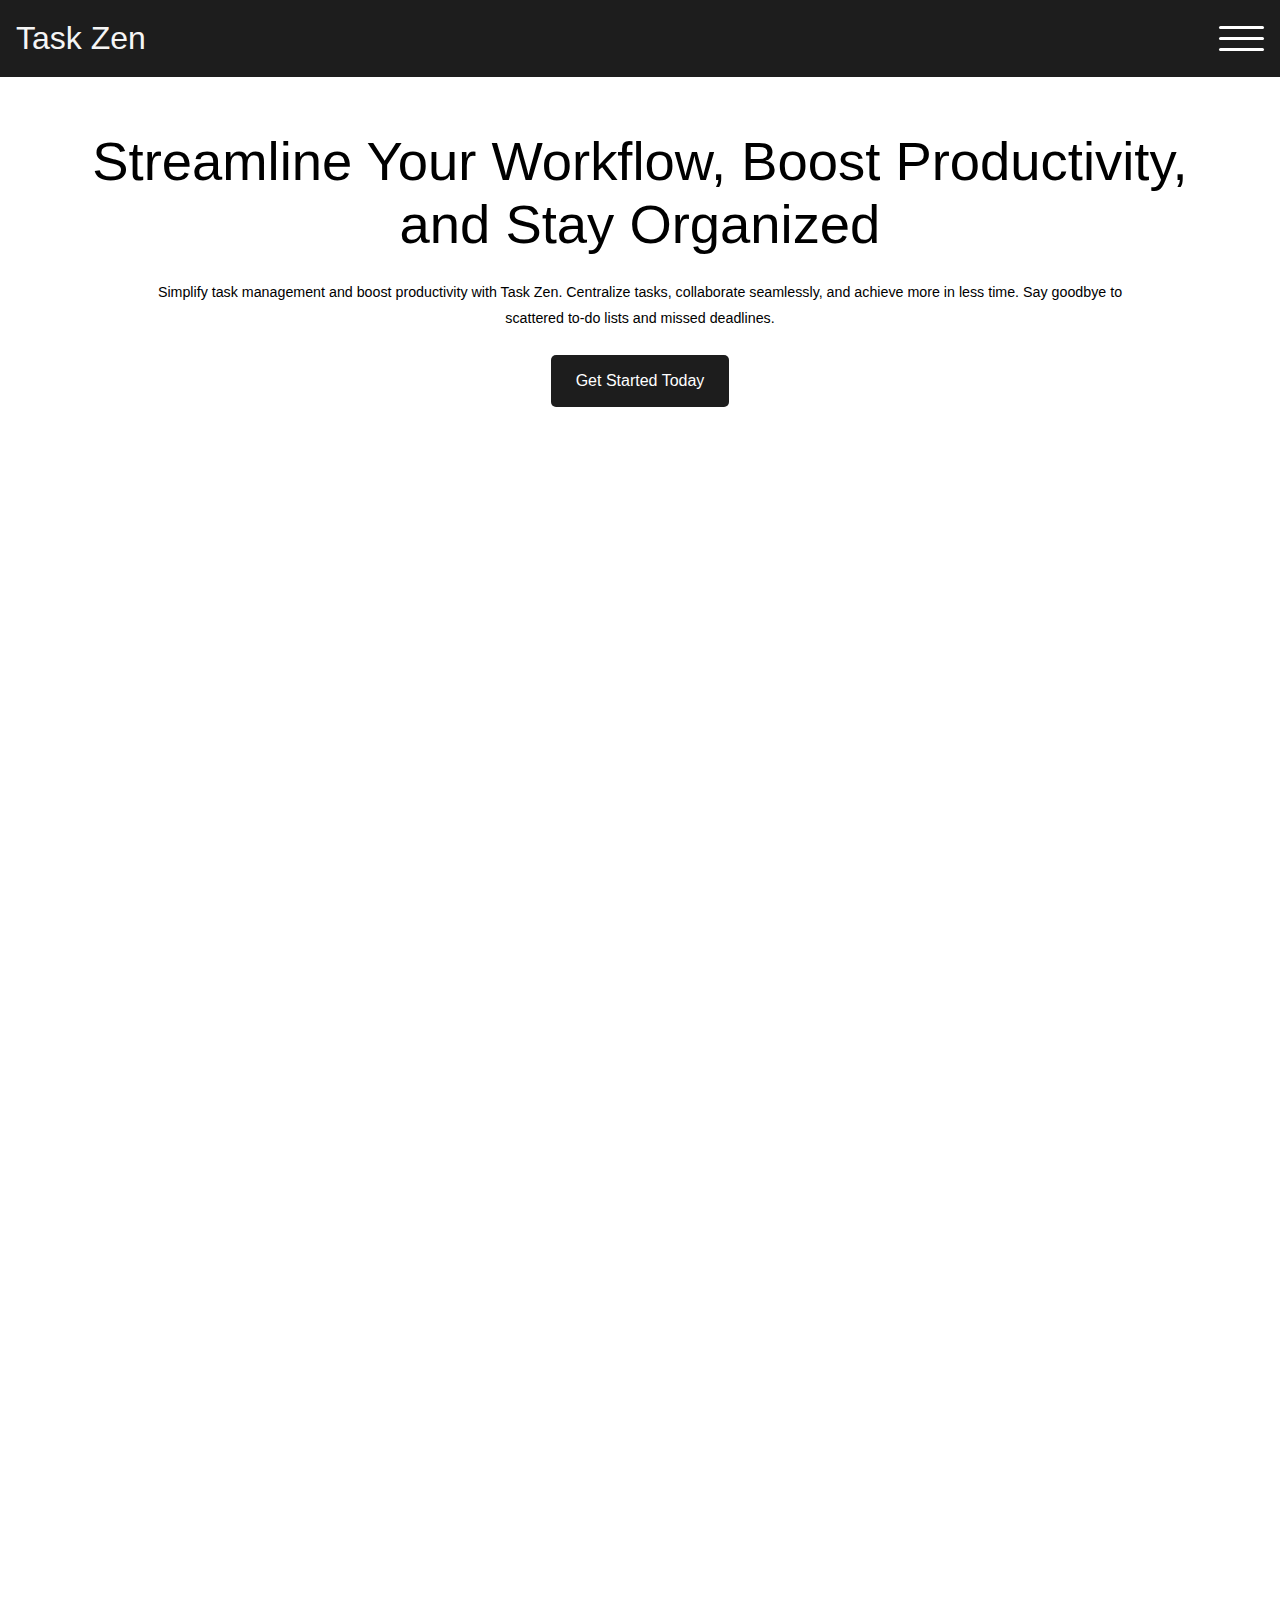
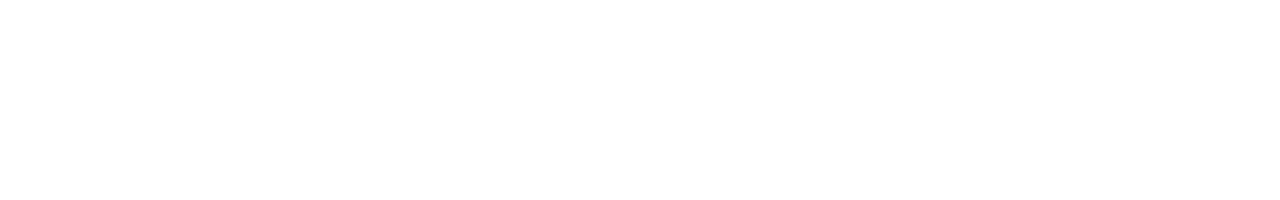
==== index.html @ aa2b737e "continue" ====
<!DOCTYPE html>
<html lang="en">
<head>
    <meta charset="UTF-8">
    <meta name="viewport" content="width=device-width, initial-scale=1.0">
    <title>Home Page</title>

    <!-- Google Fonts -->
    <link rel="preconnect" href="https://fonts.googleapis.com">
<link rel="preconnect" href="https://fonts.gstatic.com" crossorigin>
<link href="https://fonts.googleapis.com/css2?family=Poppins:ital,wght@0,100;0,200;0,300;0,400;0,500;0,600;0,700;0,800;0,900;1,100;1,200;1,300;1,400;1,500;1,600;1,700;1,800;1,900&display=swap" rel="stylesheet">

    <!-- Custom Styles -->
    <link rel="stylesheet" href="css/main.css">
    <link rel="stylesheet" href="css/utilities.css">
    <link rel="stylesheet" href="css/index.css">

    <!-- CDJNS -->
    <link rel="stylesheet" href="https://cdnjs.cloudflare.com/ajax/libs/font-awesome/6.5.1/css/all.min.css" integrity="sha512-DTOQO9RWCH3ppGqcWaEA1BIZOC6xxalwEsw9c2QQeAIftl+Vegovlnee1c9QX4TctnWMn13TZye+giMm8e2LwA==" crossorigin="anonymous" referrerpolicy="no-referrer" />

</head>
<body>
    
    <!-- Header / Navigation-->
    <header class="navbar">
        <div class="container">
            <nav class="navbar__navigation">
                <a href="#" class="navbar__nav-title | fw-500">Task Zen</a>
                <div class="hamburger-menu">
                    <div class="line"></div>
                    <div class="line"></div>
                    <div class="line"></div>
                </div>
                <ul class="navbar__nav-links">
                    <li><a href="#features">FEATURES</a></li>
                    <li><a href="#pricing">PRICING</a></li>
                    <li><a href="#about-us">ABOUT US</a></li>
                    <li><a href="#faq">FAQ</a></li>
                    <li><a href="#contact">CONTACT</a></li>
                    <li><button class="btn btn-primary">Login</button></li>
                    <li><button class="btn btn-secondary">Sign Up</button></li>
                </ul>
            </nav>
        </div>
    </header>

    <section class="hero-section">
       <div class="container grid">
        <div class="hero-section__hero-content">
            <h1 class="h1">Streamline Your Workflow, Boost Productivity, and Stay Organized</h1>
            <p class="paragraph">
                Simplify task management and boost productivity with Task Zen. Centralize tasks, collaborate seamlessly, and achieve more in less time. Say goodbye to scattered to-do lists and missed deadlines.
            </p>
            <button class="btn btn-primary">
                Get Started Today
            </button>
        </div>
        <img src="" alt="">
       </div>
    </section>

</body>
</html>
---- css/main.css ----
:root {
    
    /* Colors */

    --clr-accent-900: #7ADFBB;
    --clr-accent-800: #F87060;

    --clr-primary-900: #FFFFFF;
    --clr-primary-800: #F5F5F5;

    --clr-secondary-900: #1D1D1D;
    --clr-secondary-800: #102542;

    --bg-primary: var(--clr-primary-900);
    --bg-secondary: var(--clr-primary-800);

    --clr-nav-link:  var(--clr-secondary-900);
    --clr-footer-link: var(--clr-primary-800);

    /* Font Size */

    --fs-100: 0.3916rem; /* Paragraph */
    --fs-200: 0.4916rem; /* Paragraph */
    --fs-300: 0.6916rem; /* Paragraph */
    --fs-400: 0.8916rem; /* Paragraph, Heading 6 */

    --fs-500: 2rem; /* Heading 5 */
    --fs-600: 2.75rem; /* Heading 4 */
    --fs-700: 3rem; /* Heading 3 */
    --fs-800: 3.5rem; /* Heading 2 */
    --fs-900: 3.4rem; /* Heading 1 */

    /* Font Family */
    --ff-primary: "Poppins", sans-serif;
    --ff-secondary: "Poppins", sans-serif;

    /* Font Weight */
    --fw-100: 100;
    --fw-200: 200;
    --fw-300: 300;
    --fw-400: 400;
    --fw-500: 500;
    --fw-600: 600;
    --fw-700: 700;
    --fw-800: 800;
    --fw-900: 900;

  

}


*,
*::before,
*::after {

    box-sizing: border-box;
}

* {
    margin: 0;
    padding: 0;
    font: inherit;
    font-family: var(--ff-primary);
}

html, body {
    height: 100%;
    width: 100%;
}

img,
picture,
svg {
    /* height: 100%; */
    width: 100%;
}

ul, ol {
    list-style: none;
}

a {
    text-decoration: none;
}

@media (width > 576px) {

    * {
        font-family: 'Courier New', Courier, monospace;
    }

}

@media (width > 768px) {
    * {
        font-family: 'Lucida Sans', 'Lucida Sans Regular', 'Lucida Grande', 'Lucida Sans Unicode', Geneva, Verdana, sans-serif;
    }
}

@media (width > 992px) {
    * {
        font-family: Arial, Helvetica, sans-serif;
    }
}

@media (width > 1200px) {
    * {
        font-family: Verdana, Geneva, Tahoma, sans-serif;
    }
}

@media (width > 1400px) {
    * {
        font-family: Impact, Haettenschweiler, 'Arial Narrow Bold', sans-serif;
    }
}
---- css/utilities.css ----
@import url("main.css");

/* Heading */
.h1 {
    font-size: var(--fs-900);
}

.h2 {
    font-size: var(--fs-800);
}

.h3 {
    font-size: var(--fs-700);
}


.h4 {
    font-size: var(--fs-600);
}


.h5 {
    font-size: var(--fs-500);
}

.h6 {
    font-size: var(--fs-400);
}

.paragraph {
    font-size: var(--fs-400);
}

/* Font Weight */

.fw-100 {
    font-weight: var(--fw-100);
}

.fw-200 {
    font-weight: var(--fw-200);
}

.fw-300 {
    font-weight: var(--fw-300);
}

.fw-400 {
    font-weight: var(--fw-400);
}

.fw-500 {
    font-weight: var(--fw-500);
}

.fw-600 {
    font-weight: var(--fw-600);
}

.fw-700 {
    font-weight: var(--fw-700);
}

.fw-800 {
    font-weight: var(--fw-800);
}

.fw-900 {
    font-weight: var(--fw-900);
}

/* Container */
.container {
    padding: 1.25rem 1rem;
}

/* Buttons */
.btn {
    cursor: pointer;
    border: 1px solid transparent;
    padding: 1rem 1.5rem;
    border-radius: 5px;
}

.btn.btn-primary {
    background: var(--clr-secondary-900);
    color: var(--clr-primary-900);
    transition: 300ms;
}

.btn.btn-primary:hover {
    background: var(--clr-primary-900);
    color: var(--clr-secondary-900);
    border: 1px solid var(--clr-secondary-900);
}

.btn.btn-success {
    background: var(--clr-accent-900);
}

.btn.btn-warning {
    background: var(--clr-accent-800);
}

/* Flex Box Utilities */
.d-flex {
    display: flex;
}

.flex-wrap {
    flex-wrap: wrap;
}

.flex-column {
    flex-direction: column;
}

.justify-content-space-around {
    justify-content: space-around;
}

.justify-content-center {
    justify-content: center;
}

.justify-content-space-between {
    justify-content: space-between;
}

.align-items-center {
    align-items: center;
}


/* Grid Utilities */
.grid {
    display: grid;
}

.even-columns {
    grid-template-columns: repeat(2, 1fr);
}
---- css/index.css ----
@import url("main.css");

/* Header */
.navbar {
    background: var(--clr-secondary-900);
    position: fixed;
    width: 100%;
}


.navbar__nav-title {
    color: var(--clr-primary-900);
    font-size: var(--fs-500);
    transition: 300ms;
}

.navbar__nav-title:hover {
    color: var(--clr-accent-800);
}

.navbar__navigation {
    display: flex;
   justify-content: space-between;
   align-items: center;
}

.navbar__navigation > * {
    color: var(--clr-primary-800);
}

.navbar__nav-links > * {
    color: inherit;
}

.navbar__nav-links {
    display: none;
}

/* Hamburger */
.hamburger-menu {
    cursor: pointer;
    width: 45px;
    height: 25px;
    display: flex;
    flex-direction: column;
    gap: 0.25rem;
    justify-content: space-between;

    transition: 300ms;
}

.hamburger-menu > * {
    background: var(--clr-primary-900);
    width: 100%;
    height: 3px;
    border-radius: 20px;
    
}

.hamburger-menu:hover.hamburger-menu * {
    background: var(--clr-accent-800);
}


/* Hero Section */

.hero-section {
    height: 200vh;
}

.hero-section .container {
    padding-top: 130px;
}

.hero-section__hero-content {
    text-align: center;
    display: flex;
    flex-direction: column;
    gap: 1.5rem;
}

.hero-section__hero-content > * {
    margin: auto;
}

.hero-section__hero-content .h1 {
    width: 90%;
}

.hero-section__hero-content .paragraph {
    width: 80%;
    line-height: 1.6rem;
    
}
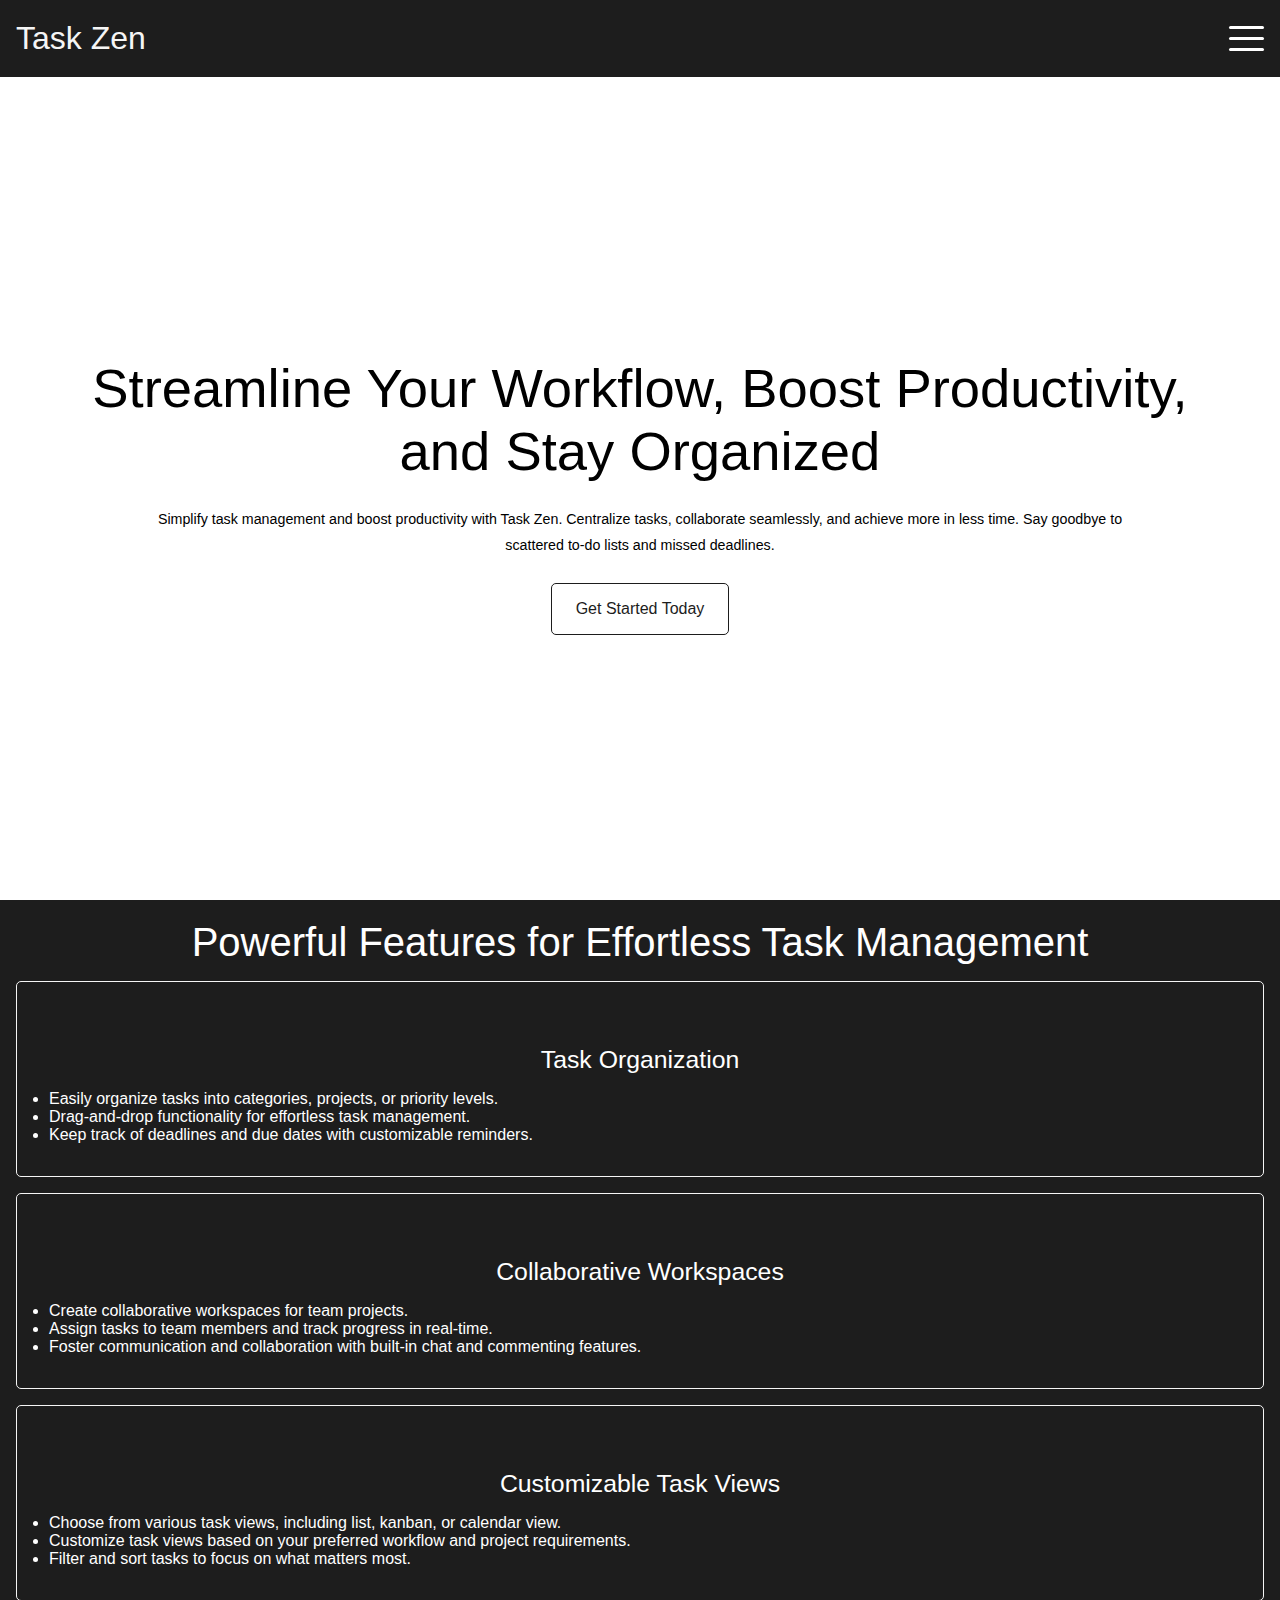
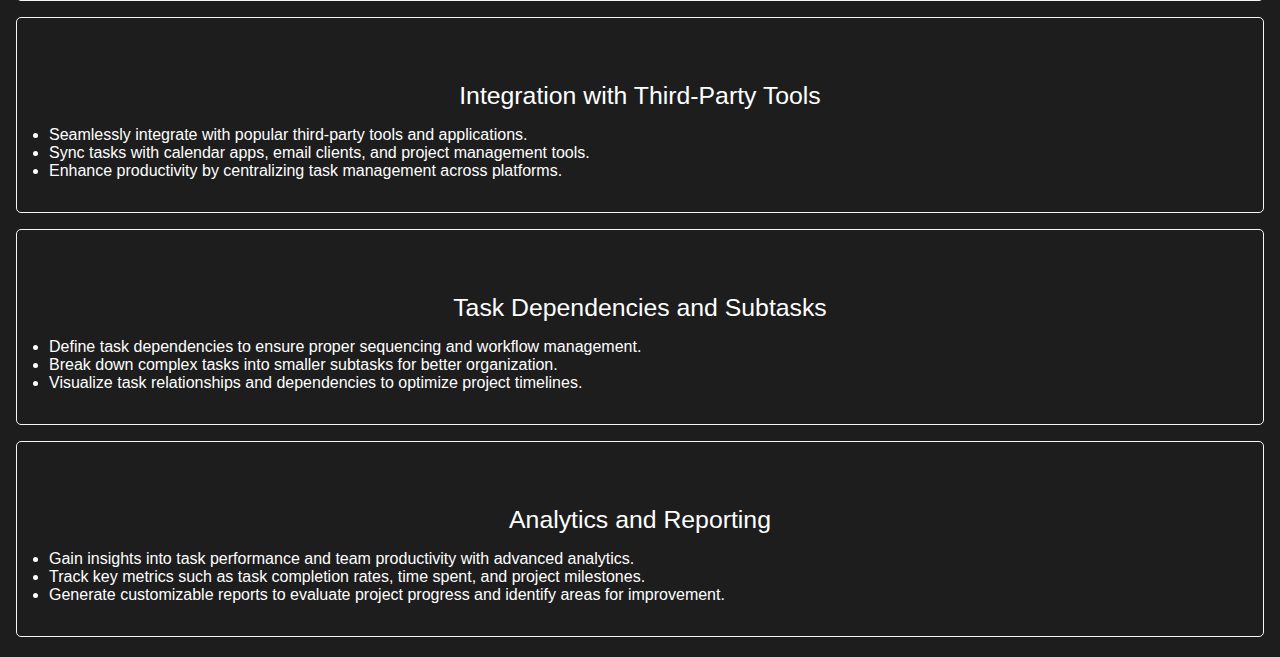
==== commit 2f1ade01: "Add files via upload" ====
--- a/index.html
+++ b/index.html
@@ -18,46 +18,137 @@
     <!-- CDJNS -->
     <link rel="stylesheet" href="https://cdnjs.cloudflare.com/ajax/libs/font-awesome/6.5.1/css/all.min.css" integrity="sha512-DTOQO9RWCH3ppGqcWaEA1BIZOC6xxalwEsw9c2QQeAIftl+Vegovlnee1c9QX4TctnWMn13TZye+giMm8e2LwA==" crossorigin="anonymous" referrerpolicy="no-referrer" />
 
+    <!-- Scripts -->
+    <script src="js/events.js" defer></script>
+
 </head>
 <body>
     
     <!-- Header / Navigation-->
-    <header class="navbar">
+    <header class="navbar" data-header>
         <div class="container">
-            <nav class="navbar__navigation">
+            <nav class="navbar__navigation | d-flex align-items-center justify-content-space-between">
                 <a href="#" class="navbar__nav-title | fw-500">Task Zen</a>
-                <div class="hamburger-menu">
+                <div class="hamburger-menu" data-menu>
                     <div class="line"></div>
                     <div class="line"></div>
                     <div class="line"></div>
                 </div>
-                <ul class="navbar__nav-links">
-                    <li><a href="#features">FEATURES</a></li>
-                    <li><a href="#pricing">PRICING</a></li>
-                    <li><a href="#about-us">ABOUT US</a></li>
+                <ul class="navbar__nav-links" data-menu-link>
+                    <li><a href="#features">Features</a></li>
+                    <li><a href="#pricing">Pricing</a></li>
+                    <li><a href="#about-us">About Us</a></li>
                     <li><a href="#faq">FAQ</a></li>
-                    <li><a href="#contact">CONTACT</a></li>
-                    <li><button class="btn btn-primary">Login</button></li>
-                    <li><button class="btn btn-secondary">Sign Up</button></li>
+                    <li><a href="#contact">Contact</a></li>
+                    <li><a href="login.html">Log In</a></li>
+                    <li><a href="signUp.html">Sign Up</a></li>
                 </ul>
             </nav>
         </div>
     </header>
 
+    <!-- Hero Section -->
     <section class="hero-section">
-       <div class="container grid">
+       <div class="container">
         <div class="hero-section__hero-content">
             <h1 class="h1">Streamline Your Workflow, Boost Productivity, and Stay Organized</h1>
             <p class="paragraph">
                 Simplify task management and boost productivity with Task Zen. Centralize tasks, collaborate seamlessly, and achieve more in less time. Say goodbye to scattered to-do lists and missed deadlines.
             </p>
-            <button class="btn btn-primary">
+            <button class="btn btn-primary-outline">
                 Get Started Today
             </button>
         </div>
-        <img src="" alt="">
+        <img src="" alt="" class="hero__hero-image">
        </div>
     </section>
 
+    <!-- Feature Section -->
+    <section class="feature-section" id="features">
+      
+        <div class="container">
+
+            <h2 class="h2 text-center w-75 mx-auto">Powerful Features for Effortless Task Management</h2>
+            
+            <div class="feature__feature-container mt-1 grid gap-1">
+                <div class="feature-box">
+                    <div class="feature-icon">
+                        <i class="fa-solid fa-list-check"></i>
+                    </div>
+                    <h4 class="feature__feature-title | h4">Task Organization</h4>
+                    <ul class="feature_feature-list">
+                        <li>Easily organize tasks into categories, projects, or priority levels.</li>
+                        <li>Drag-and-drop functionality for effortless task management.</li>
+                        <li>Keep track of deadlines and due dates with customizable reminders.</li>
+                    </ul>
+                </div>
+
+                <div class="feature-box">
+                    <div class="feature-icon">
+                        <i class="fa-solid fa-people-group"></i>
+                    </div>
+                    <h4 class="feature__feature-title | h4">Collaborative Workspaces</h4>
+                    <ul class="feature_feature-list">
+                        <li>Create collaborative workspaces for team projects.</li>
+                        <li>Assign tasks to team members and track progress in real-time.</li>
+                        <li>Foster communication and collaboration with built-in chat and commenting features.</li>
+                    </ul>
+                </div>
+
+                <div class="feature-box">
+                    <div class="feature-icon">
+                        <i class="fa-solid fa-bars-progress"></i>
+                    </div>
+                    <h4 class="feature__feature-title | h4">Customizable Task Views</h4>
+                    <ul class="feature_feature-list">
+                        <li>Choose from various task views, including list, kanban, or calendar view.</li>
+                        <li>Customize task views based on your preferred workflow and project requirements.</li>
+                        <li>Filter and sort tasks to focus on what matters most.</li>
+                    </ul>
+                </div>
+
+                <div class="feature-box">
+                    <div class="feature-icon">
+                        <i class="fa-brands fa-connectdevelop"></i>
+                    </div>
+                    <h4 class="feature__feature-title | h4">Integration with Third-Party Tools</h4>
+                    <ul class="feature_feature-list">
+                        <li>Seamlessly integrate with popular third-party tools and applications.</li>
+                        <li>Sync tasks with calendar apps, email clients, and project management tools.</li>
+                        <li>Enhance productivity by centralizing task management across platforms.</li>
+                    </ul>
+                </div>
+
+                <div class="feature-box">
+                    <div class="feature-icon">
+                        <i class="fa-brands fa-stack-overflow"></i>
+                    </div>
+                    <h4 class="feature__feature-title | h4">Task Dependencies and Subtasks</h4>
+                    <ul class="feature_feature-list">
+                        <li>Define task dependencies to ensure proper sequencing and workflow management.</li>
+                        <li>Break down complex tasks into smaller subtasks for better organization.</li>
+                        <li>Visualize task relationships and dependencies to optimize project timelines.</li>
+                    </ul>
+                </div>
+
+                <div class="feature-box">
+                    <div class="feature-icon">
+                        <i class="fa-solid fa-chart-simple"></i>
+                    </div>
+                    <h4 class="feature__feature-title | h4">Analytics and Reporting</h4>
+                    <ul class="feature_feature-list">
+                        <li>Gain insights into task performance and team productivity with advanced analytics.</li>
+                        <li>Track key metrics such as task completion rates, time spent, and project milestones.</li>
+                        <li>Generate customizable reports to evaluate project progress and identify areas for improvement.</li>
+                    </ul>
+                </div>
+            </div>
+
+        </div>  
+    </section>
+
+    <!-- Pricing Section -->
+
+
 </body>
 </html>--- a/css/main.css
+++ b/css/main.css
@@ -15,7 +15,7 @@
     --bg-primary: var(--clr-primary-900);
     --bg-secondary: var(--clr-primary-800);
 
-    --clr-nav-link:  var(--clr-secondary-900);
+    --clr-nav-link:  var(--clr-primary-900);
     --clr-footer-link: var(--clr-primary-800);
 
     /* Font Size */
@@ -26,9 +26,9 @@
     --fs-400: 0.8916rem; /* Paragraph, Heading 6 */
 
     --fs-500: 2rem; /* Heading 5 */
-    --fs-600: 2.75rem; /* Heading 4 */
-    --fs-700: 3rem; /* Heading 3 */
-    --fs-800: 3.5rem; /* Heading 2 */
+    --fs-600: 1.55rem; /* Heading 4 */
+    --fs-700: 2rem; /* Heading 3 */
+    --fs-800: 2.5rem; /* Heading 2 */
     --fs-900: 3.4rem; /* Heading 1 */
 
     /* Font Family */
@@ -68,6 +68,7 @@
 html, body {
     height: 100%;
     width: 100%;
+    scroll-behavior: smooth;
 }
 
 img,
--- a/css/utilities.css
+++ b/css/utilities.css
@@ -73,6 +73,11 @@
 /* Container */
 .container {
     padding: 1.25rem 1rem;
+}
+
+/* Text Alignment */
+.text-center {
+    text-align: center;
 }
 
 /* Buttons */
@@ -95,6 +100,20 @@
     border: 1px solid var(--clr-secondary-900);
 }
 
+.btn.btn-primary-outline {
+    border: 1px solid var(--clr-secondary-900);
+    background: var(--clr-primary-900);
+    color: var(--clr-secondary-900);
+    transition: 300ms;
+
+}
+
+.btn.btn-primary-outline:hover {
+    background: var(--clr-secondary-900);
+    color: var(--clr-primary-900);
+
+}
+
 .btn.btn-success {
     background: var(--clr-accent-900);
 }
@@ -134,10 +153,66 @@
 
 
 /* Grid Utilities */
+
+.feature-box {
+    padding: 1rem;
+}
+
 .grid {
     display: grid;
 }
 
+
 .even-columns {
     grid-template-columns: repeat(2, 1fr);
+}
+
+/* Gaps (Flexbox or Grid) */
+
+.gap-1 {
+    gap: 1rem;
+}
+
+/* Width Percentages */
+.w-100 {
+    width: 100%;
+}
+
+.w-75 {
+    width: 75%;
+}
+
+.w-50 {
+    width: 50%;
+}
+
+.w-25 {
+    width: 25%;
+}
+
+/* Margins */
+
+.mt-1 {
+    margin-top: 1rem;
+}
+
+.mt-2 {
+    margin-top: 1.75rem;
+}
+
+.mt-3 {
+    margin-top: 2.5rem;
+}
+
+.mt-4 {
+    margin-top: 3rem;
+}
+
+.mt-5 {
+    margin-top: 4rem;
+}
+
+.mx-auto {
+    margin-left: auto;
+    margin-right: auto;
 }--- a/css/index.css
+++ b/css/index.css
@@ -5,12 +5,35 @@
     background: var(--clr-secondary-900);
     position: fixed;
     width: 100%;
+
+    transition: 500ms;
 }
 
+/* Change Style of Navbar */
+.navbar.nav-scrolled {
+    background: var(--clr-primary-900);
+   
+}
+
+.navbar.nav-scrolled .navbar__navigation > * {
+    color: var(--clr-secondary-900);
+}
+
+.navbar.nav-scrolled .navbar__navigation .hamburger-menu > * {
+    background: var(--clr-secondary-900)
+}
+
+.navbar.nav-scrolled .navbar__navigation .navbar__nav-title:hover {
+    color: var(--clr-accent-800);
+}
+
+.navbar.nav-scrolled .navbar__navigation .hamburger-menu:hover * {
+    background: var(--clr-accent-800);
+}
 
 .navbar__nav-title {
     color: var(--clr-primary-900);
-    font-size: var(--fs-500);
+    font-size: 2rem;
     transition: 300ms;
 }
 
@@ -19,34 +42,49 @@
 }
 
 .navbar__navigation {
-    display: flex;
-   justify-content: space-between;
-   align-items: center;
+   position: relative;
 }
 
 .navbar__navigation > * {
     color: var(--clr-primary-800);
 }
 
-.navbar__nav-links > * {
-    color: inherit;
+.navbar__nav-links {
+    display: none;
+    flex-direction: column;
+    position: fixed;
+    justify-content: center;
+    align-items: center;
+    gap: 4rem;
+    inset: 0 0 0 0;
+    background: var(--clr-secondary-900);
+
+    transition: 0.5s ease-in-out;
 }
 
-.navbar__nav-links {
-    display: none;
+.navbar__nav-links > li a {
+    color: var(--clr-nav-link);
+    transition: 300ms;
+    text-transform: uppercase;
 }
+
+.navbar__nav-links > li a:hover {
+    color: var(--clr-accent-800);
+}
+
 
 /* Hamburger */
 .hamburger-menu {
     cursor: pointer;
-    width: 45px;
+    width: 35px;
     height: 25px;
     display: flex;
     flex-direction: column;
     gap: 0.25rem;
     justify-content: space-between;
 
-    transition: 300ms;
+    transition: 600ms;
+    z-index: 9999;
 }
 
 .hamburger-menu > * {
@@ -61,15 +99,34 @@
     background: var(--clr-accent-800);
 }
 
+/* On Click Display Side Bar*/
+.navbar__nav-links.js-active {
+    display: flex;
+    transition: 500ms ease-in;
+}
+
+/* On Click Show/Hide Hamburger */
+.hamburger-menu.js-active .line:nth-child(1) {
+    display: none;
+}
+
+.hamburger-menu.js-active .line:nth-child(2) {
+    transform: rotate(45deg);
+}
 
 /* Hero Section */
 
 .hero-section {
-    height: 200vh;
+    height: 100vh;
+    display: flex;
+    flex-direction: column;
+    justify-content: center;
+    align-items: center;
 }
 
 .hero-section .container {
     padding-top: 130px;
+  
 }
 
 .hero-section__hero-content {
@@ -94,3 +151,40 @@
 }
 
 
+
+/* Feature */
+.feature-section {
+    background: var(--clr-secondary-900);
+    color: var(--clr-primary-900);
+}
+
+.feature_feature-list {
+    list-style-type:disc;
+}
+
+
+/* Feature Box */
+
+.feature-icon {
+
+    padding: 1.5rem;
+    text-align: center;
+}
+
+
+.feature-box {
+    border: 1px solid var(--clr-primary-800);
+    border-radius: 5px;
+}
+
+.feature-icon i {
+    font-size: 4rem;
+}
+
+.feature__feature-title {
+    text-align: center;
+}
+
+.feature_feature-list {
+    padding: 1rem;
+}